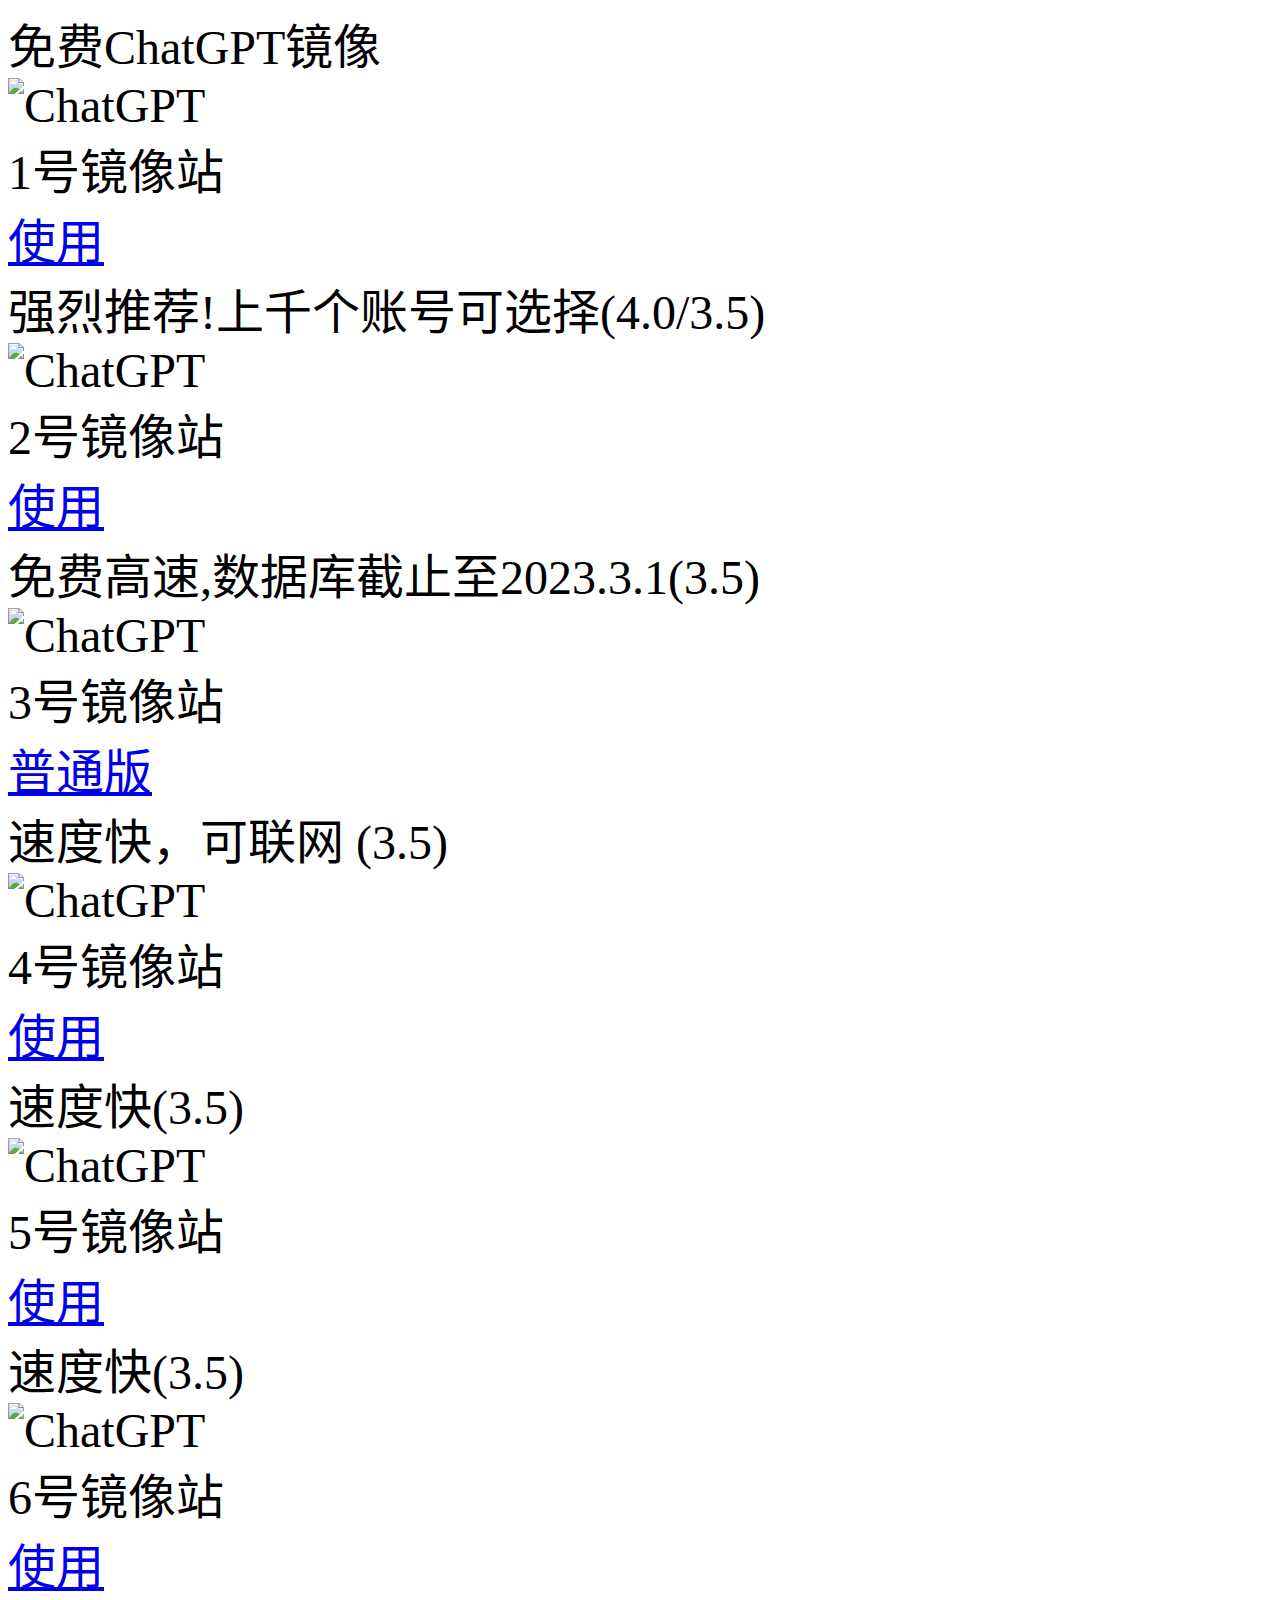
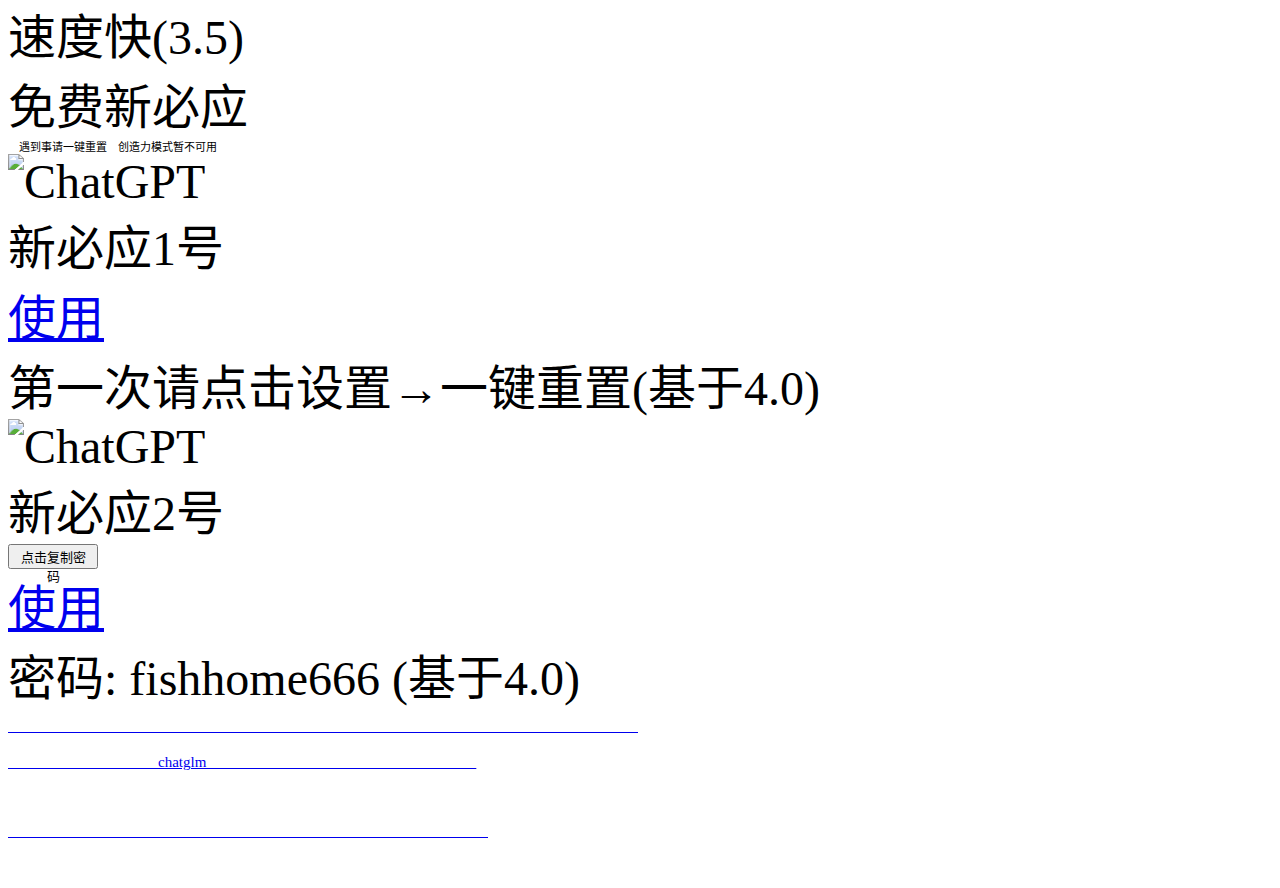
==== index.html @ 92fb82ab "Add files via upload" ====
<html lang="zh-CN" style="font-size: 48px;">
 <head> 
 
 
 
  <meta http-equiv="Content-Type" content="text/html; charset=UTF-8"> 
  <link rel="stylesheet" href="js/icon.css"> 
  <link rel="stylesheet" href="js/com.css"> 
  <link rel="stylesheet" href="js/style.css">
    <link rel="stylesheet" href="js/a.css"> 
  <script src="js/min.js"></script> 
  <script src="js/com.js"></script> 
  <meta name="viewport" content="width=device-width, initial-scale=1"> 
  <!-- 添加视口设置，以适应移动端屏幕 --> 
  <meta name=“viewport” content=“width=device-width, initial-scale=1.0, maximum-scale=1.0, user-scalable=0;”>
</head>
 
 
  <div id="v3" class="main-content"> 
   <!--				<div id="v4" class="warn-wrap">
				
				</div>--> 
   <div id="v5" class="my-pagination"> 
    <ul id="v6" class="my-pagination-ul"></ul> 
   </div> 
   <div id="v7" class="list-title">
     免费ChatGPT镜像
   </div> 
   <div id="v8" class="list-wrap"> 
    <h2 id="v9" style="display:none;"> 
     <div id="v10">
       # 
     </div> </h2> 
    <div id="v11" class="item-wrap"> 
     <div id="v12" class="img-wrap"> 
      <img id="v13" src="jpg/5.png" alt="ChatGPT"> 
     </div> 
     <div id="v14" class="content"> 
      <div id="v15" class="row1"> 
       <div id="v16" class="col-left"> 
        <div id="v17" class="name">
          1号镜像站 
        </div> 
        <div id="v18" class="count"></div> 
       </div> 
       <a id="v19" class="btn-wrap" href="https://chat-shared3.zhile.io/" target="_blank"> <img id="v20" src="jpg/a.png" alt="">使用</a> 
      </div> 
      <div id="v21" class="desc">
        强烈推荐!上千个账号可选择(4.0/3.5) 
      </div> 
     </div> 
    </div> 
    <h2 id="v22" style="display:none;"> 
     <div id="v23">
       # 
     </div> </h2> 
    <div id="v24" class="item-wrap"> 
     <!--https://bot.oho.cool/--> 
     <div id="v25" class="img-wrap"> 
      <img id="v26" src="jpg/2.png" alt="ChatGPT"> 
     </div> 
     <div id="v27" class="content"> 
      <div id="v28" class="row1"> 
       <div id="v29" class="col-left"> 
        <div id="v30" class="name">
          2号镜像站 
        </div> 
        <div id="v31" class="count"></div> 
       </div> 
       <a id="v32" class="btn-wrap" href="https://baiduapi.slpan.cn/" target="_blank"> <img id="v33" src="jpg/a.png" alt="">使用</a> 
      </div> 
      <a id="v34" class="btn-wrap" href="https://www.gpt-vip.com/#/chat" target="_blank"> </a> 
      <div id="v35" class="desc">
        免费高速,数据库截止至2023.3.1(3.5) 
      </div> 
     </div> 
    </div> 
    <h2 id="v36" style="display:none;"> 
     <div id="v37">
       # 
     </div> </h2> 
    <div id="v38" class="item-wrap"> 
     <div id="v39" class="img-wrap"> 
      <img id="v40" src="jpg/7.png" alt="ChatGPT"> 
     </div> 
     <div id="v41" class="content"> 
      <div id="v42" class="row1"> 
       <div id="v43" class="col-left"> 
        <div id="v44" class="name">
          3号镜像站 
        </div> 
        <div id="v45" class="count"></div> 
       </div> 
       <a style="width:70px" id="v46" class="btn-wrap" href="https://chat18.aichatos.xyz/" target="_blank"> <img id="v47" src="jpg/a.png" alt="">普通版</a> 
      </div> 
      <a id="v48" class="btn-wrap" href="https://bing.vcanbb.top/web/" target="_blank"> </a> 
      <div id="v49" class="desc">
        速度快，可联网 (3.5) 
      </div> 
     </div> 
    </div> 
    <div id="v50" class="item-wrap"> 
     <div id="v51" class="img-wrap"> 
      <img id="v52" src="jpg/4.png" alt="ChatGPT"> 
     </div> 
     <div id="v53" class="content"> 
      <div id="v54" class="row1"> 
       <div id="v55" class="col-left"> 
        <div id="v56" class="name">
          4号镜像站
        </div> 
        <div id="v57" class="count"></div> 
       </div> 
       <a id="v58" class="btn-wrap" href="https://nav.free2gpt.xyz/" target="_blank"> <img id="v59" src="jpg/a.png" alt="">使用</a> 
      </div> 
      <a id="v60" class="btn-wrap" href="h" target="_blank"> </a> 
      <div id="v61" class="desc">
        速度快(3.5) 
      </div> 
     </div> 
    </div> 
    <h2 id="v62" style="display:none;"> 
     <div id="v63">
       # 
     </div> </h2> 
 <div id="v50" class="item-wrap"> 
     <div id="v51" class="img-wrap"> 
      <img id="v52" src="jpg/1.png" alt="ChatGPT"> 
     </div> 
     <div id="v53" class="content"> 
      <div id="v54" class="row1"> 
       <div id="v55" class="col-left"> 
        <div id="v56" class="name">
          5号镜像站 
        </div> 
        <div id="v57" class="count"></div> 
       </div> 
       <div style="height:0.1px;width:1px"></div>
         
       <a id="v58" style="width:70px" class="btn-wrap" href="https://chat.tinycms.xyz:3002/#/chat" target="_blank"> <img id="v73" src="jpg/a.png" alt="">使用</a> 

      </div> 
      <a id="v60" class="btn-wrap" href="h" target="_blank"> </a> 
      <div id="v61" class="desc">
   <div style="height:0.1px;width:10px"></div>
          <div style="color:red;display: inline-block;"></div>速度快(3.5)
        
      </div>
       
     </div> 
    </div>
    <div id="v64" class="item-wrap"> 
     <div id="v65" class="img-wrap"> 
      <img id="v66" src="jpg/3.png" alt="ChatGPT"> 
     </div> 
     <div id="v67" class="content"> 
      <div id="v68" class="row1"> 
       <div id="v69" class="col-left"> 
        <div id="v70" class="name">
          6号镜像站 <div style="width:5px"> </div>
        </div> 
        <div id="v71" class="count"></div> 
       </div> 
       <a id="v72" class="btn-wrap" href="https://origin.eqing.tech/#/chat
" target="_blank"> <img id="v73" src="jpg/a.png" alt="">使用</a> 
      </div> 
      <a id="v74" class="btn-wrap" href="https://origin.eqing.tech/#/chat" target="_blank"> </a> 
      <div id="v75" class="desc">
           速度快(3.5) 
      </div> </div></div>
      
      </h2> 
     
        <div id="v7" class="list-title">
     免费新必应<div style="font-size:11px">　遇到事请一键重置　创造力模式暂不可用</div>
   </div> 
   
   
    <h2 id="v76" style="display:none;"> 
     <div id="v77">
       # 
     </div> </h2> 
     
      <div id="v64" class="item-wrap"> 
     <div id="v65" class="img-wrap"> 
      <img id="v66" src="jpg/1.jpg" alt="ChatGPT"> 
     </div> 
     <div id="v67" class="content"> 
      <div id="v68" class="row1"> 
       <div id="v69" class="col-left"> 
        <div id="v70" class="name">
          新必应1号 <div style="width:5px"> </div>
         <!-- <button id="copyButton" onclick="copyTextToClipboard()"style="width: 90px; height: 25px; font-size: 13px;">点击复制密码</button> -->
        </div> 
        <div id="v71" class="count"></div> 
       </div> 
       <a id="v72" class="btn-wrap" href="https://laogou717-bing.hf.space/" target="_blank"> <img id="v73" src="jpg/b.png" alt="">使用</a> 
      </div> 
      <a id="v74" class="btn-wrap" href="https://bing.guluy.buzz/web/#/" target="_blank"> </a> 
      <div id="v75" class="desc">
           第一次请点击设置→一键重置(基于4.0) 
      </div> 
       </div> 
    </div> 
    <h2 id="v76" style="display:none;"> 
     <div id="v77">
       # 
     </div> </h2> 
     <div id="v64" class="item-wrap"> 
     <div id="v65" class="img-wrap"> 
      <img id="v66" src="jpg/1.jpg" alt="ChatGPT"> 
     </div> 
     <div id="v67" class="content"> 
      <div id="v68" class="row1"> 
       <div id="v69" class="col-left"> 
        <div id="v70" class="name">
          新必应2号 <div style="width:5px"> </div><button id="copyButton" onclick="copyTextToClipboard()"style="width: 90px; height: 25px; font-size: 13px;">点击复制密码</button>
        </div> 
        <div id="v71" class="count"></div> 
       </div> 
       <a id="v72" class="btn-wrap" href="https://newbing.fishhome.link/	
" target="_blank"> <img id="v73" src="jpg/a.png" alt="">使用</a> 
      </div> 
      <a id="v74" class="btn-wrap" href="https://ai.nothingnessvoid.tech/web/#/" target="_blank"> </a> 
      <div id="v75" class="desc">
           密码: fishhome666 (基于4.0) 
      </div> 

   
   <script src="js/copy.js"></script>
   
 
    
    

<body onload="openPopup()">
    <div id="popup" style="display:none; position:fixed; top:50%; left:50%; transform:translate(-50%, -50%); background-color:white; border:1px solid black; padding:10px;width:80vw">
        <h2  style="font-size:17px">公告</h2>
        
        <p style="font-size:13px">注意:除了可连网的ChatGPT以外，数据库截止至2021年9月)。</p>
  <p style="font-size:13px">红色按钮代表不能使用，绿色按钮代表可以使用，黄色按钮代表维护中</p>
<p style="font-size:13px;color:red;"> 本人没有任何捐赠二维码</p><p style="font-size:13px">我们不做镜像，只做镜像的搬运工</p>

<div style="width:20px">　</div>
        <button onclick="closePopup()" style="width:35px;height:20px;font-size:13px">关闭</button>
    </div>

    <script src="js/1.js" type="text/javascript">
        
    </script>
</body>
    
    
    <div style="height:5px"></div>
  <meta name="viewport" content="width=device-width, initial-scale=1"> 
  
  		<h2 style="display:none;">
				
					
					
<meta name="viewport" content="width=device-width, initial-scale=1.0, maximum-scale=1.0, user-scalable=no">
   </div> 
  </div>  
 </body><a style="font-size:15px;width:90vw;height:30vw" class="btn-wrap" href="https://chatglm.cn/" target="_blank">　　　　　　　　　　　　　　　　　　　　　　　　　　　　　　　　　　　　　　　　　　<p>　　　　　　　　　　chatglm　　　　　　　　　　　　　　　　　　<p>　　　　　　　　　　　　　　　　　　　　　　　　　　　　　　　　</a>
     </div> </div>
<!-- <button onclick="location.href='test.html'">测试专用</button>>
</html>
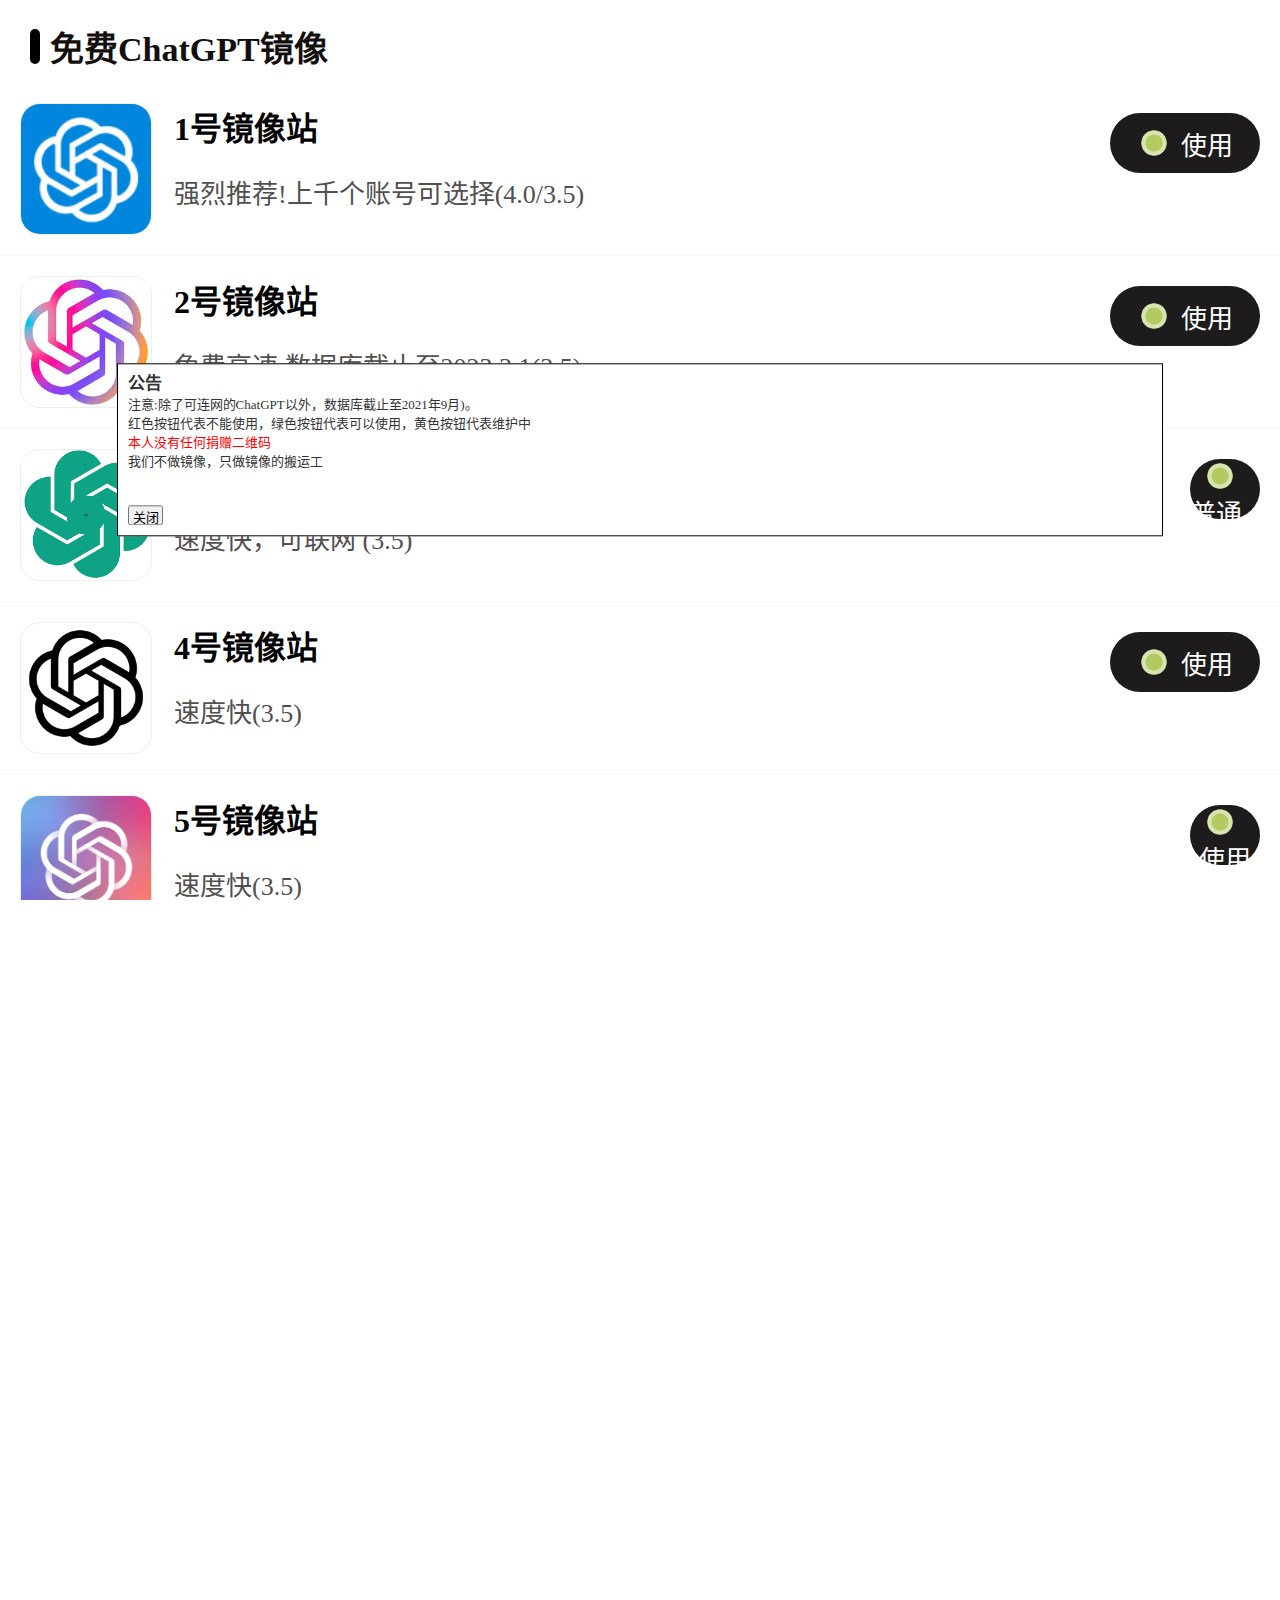
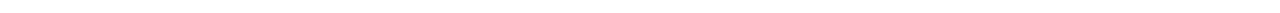
==== commit 8c049569: "Add files via upload" ====
--- a/index.html
+++ b/index.html
@@ -219,7 +219,7 @@
         </div> 
         <div id="v71" class="count"></div> 
        </div> 
-       <a id="v72" class="btn-wrap" href="https://newbing.fishhome.link/	
+       <a id="v72" class="btn-wrap" href="https://vercel.jsdianman.eu.org/	
 " target="_blank"> <img id="v73" src="jpg/a.png" alt="">使用</a> 
       </div> 
       <a id="v74" class="btn-wrap" href="https://ai.nothingnessvoid.tech/web/#/" target="_blank"> </a> 
--- a/js/icon.css
+++ b/js/icon.css
@@ -0,0 +1 @@
+@font-face{font-family:iconfont;src:url(../fonts/iconfont.eot);src:url(../fonts/iconfont.eot#iefix) format('embedded-opentype'),url(../image/4a6eab3c9f52fc577ce2daa637cc8ee8.png) format('woff2'),url(../fonts/iconfont.woff) format('woff'),url(../fonts/iconfont.ttf) format('truetype'),url(../fonts/iconfont.svg) format('svg')}.iconfont{font-family:iconfont!important;font-size:16px;font-style:normal;-webkit-font-smoothing:antialiased;-moz-osx-font-smoothing:grayscale}.icon-search:before{content:"\e651"}.icon-top:before{content:"\e62e"}.icon-pic:before{content:"\e719"}.icon-back:before{content:"\e60c"}.icon-video:before{content:"\e67a"}.icon-zhibo:before{content:"\e621"}--- a/js/com.css
+++ b/js/com.css
@@ -0,0 +1 @@
+html,body{overflow-x:hidden;-webkit-overflow-scrolling:touch;font-size:.24rem;font-family:microsoft yahei;color:#130f0f}html.pc,body.pc{background:url(../images/pc-bg.png) no-repeat;background-size:100% auto}html,body,div,ul,ol,li,dl,dt,dd,h1,h2,h3,h4,h5,h6,p,table,th,td,form,fieldset,legend,input,textarea,select,button,hr,blockquote,pre{margin:0;padding:0;outline:none}h1,h2,h3,h4,h5,h6{font-size:100%;font-weight:700;line-height:1.2}ul,ol,dl{list-style-type:none}fieldset,img{border:none}table{border-collapse:collapse;table-layout:fixed;empty-cells:show}caption,th{text-align:left;font-weight:400}address,caption,cite,code,dfn,th{font-style:normal;font-weight:400}input,select,textarea,button{font-size:100%;vertical-align:baseline;*vertical-align:middle}textarea{vertical-align:top}img{vertical-align:middle}em,i{font-style:normal}ins{text-decoration:underline}del{text-decoration:line-through}q:before,q:after{content:""}hr{margin:4px 0;border:none;border-top:1px solid #ccc;border-bottom:1px solid #fff;_display:block;_margin:-5px 0;_font-size:0;_line-height:0}a{text-decoration:none}a:active{opacity:.7}html,body{height:100%}.main-wrap{display:flex;flex-direction:column;width:100%;max-width:750px;height:100%;margin:0 auto}.main-wrap.pc{background:url(../images/pc-bg.png) no-repeat}.main-body{flex:1;background:#fff}.flex{display:flex;flex-wrap:wrap}.header-wrap{top:0;left:0;right:0;z-index:10;background:#fff}.header-wrap .header-inner{margin:0 auto;padding:0 .3rem;display:flex;flex-wrap:wrap;align-items:center;width:100%;max-width:734px;height:.9rem;box-sizing:border-box;background:#fff;color:rgb(14, 11, 11)}.header-wrap .header-inner .col-left{margin:.1rem 0}.header-wrap .header-inner .col-left .img-back{vertical-align:middle;width:.28rem}.header-wrap .header-inner .col-center{flex:1;display:flex;flex-wrap:wrap;align-items:center;justify-content:center;text-align:center}.header-wrap .header-inner .col-center .img-logo{width:.48rem}.header-wrap .header-inner .col-center .site-name{font-size:.35rem;font-weight:700}.mark-wrap{position:fixed;top:0;bottom:0;left:0;right:0;z-index:100;display:flex;flex-wrap:wrap;align-items:center;justify-content:center;display:none;background:rgba(0,0,0,.2)}.mark-wrap .mark-inner{padding:.2rem .3rem;border-radius:6px;background:rgba(0,0,0,.8);color:#fff}.add-screen{visibility:hidden;padding-right:.3rem;display:flex;flex-wrap:wrap;align-items:center;position:fixed;bottom:3px;left:3px;right:3px;z-index:80;height:1.4rem;border-radius:3px;background:#fff;box-shadow:0 1px 14px #ccc}.add-screen .col1{display:flex;flex-wrap:wrap;align-items:center;height:100%}.add-screen .col1 .close-wrap{padding:0 .4rem 0 .3rem;display:flex;flex-wrap:wrap;align-items:center;height:100%}.add-screen .col1 .close-wrap .img-close{width:12px}.add-screen .text{display:none;flex:1;padding:0 .3rem}.add-screen .text.android{font-size:.32rem;color:#fe3337}.add-screen .add-btn{display:flex;flex-wrap:wrap;align-items:center;justify-content:center;display:none;width:1rem;height:.6rem;border-radius:3px;color:#fe3337;border:1px solid #fe3337;font-size:.28rem}.add-screen .img-logo{display:none;width:1rem}.screen-help{visibility:hidden;display:flex;flex-wrap:wrap;align-items:center;justify-content:center;align-items:flex-end;position:fixed;top:0;bottom:0;left:0;right:0;z-index:90;background:rgba(0,0,0,.3)}.screen-help .help-inner{display:flex;flex-wrap:wrap;align-items:center;justify-content:center;justify-content:flex-end}.screen-help .help-inner .screenshot{width:100%}.screen-help .help-inner .img-close{width:1rem;position:relative;top:.5rem}.pc-download{visibility:hidden;position:fixed;top:0;bottom:0;left:0;right:0;z-index:90;display:flex;flex-wrap:wrap;align-items:center;justify-content:center;background:rgba(0,0,0,.8)}.pc-download .inner-wrap{display:flex;flex-wrap:wrap;align-items:center;justify-content:center}.pc-download .inner-wrap .qrcode-wrap{padding:30px 50px;border-radius:6px;background:#fafafb;display:flex;flex-wrap:wrap;align-items:center;justify-content:center}.pc-download .inner-wrap .qrcode-wrap .item{padding:10px;text-align:center;background:#fff}.pc-download .inner-wrap .qrcode-wrap .item.qrcode-android{margin-left:60px}.pc-download .inner-wrap .close-wrap{align-self:flex-start;position:relative;top:-5px;cursor:pointer}.pc-download .inner-wrap .close-wrap:hover{opacity:.8}.pc-download .inner-wrap .close-wrap img{margin-left:10px;width:30px}.page-index .warn-wrap .warn-inner{display:flex;flex-wrap:wrap;align-items:center;height:.6rem;background:#fbf8f8;color:#fda206;white-space:nowrap}.page-index .banner-wrap{padding:.3rem;border-radius:.2rem}.page-index .banner-wrap .swiper-container{width:100%;height:3rem;border-radius:.2rem}.page-index .banner-wrap .swiper-container .swiper-slide{text-align:center;font-size:18px;display:-webkit-box;display:-ms-flexbox;display:-webkit-flex;display:flex;-webkit-box-pack:center;-ms-flex-pack:center;-webkit-justify-content:center;justify-content:center;-webkit-box-align:center;-ms-flex-align:center;-webkit-align-items:center;align-items:center;border-radius:.2rem}.page-index .banner-wrap .swiper-container .swiper-pagination-bullet{width:.12rem;height:.12rem;background:#fff;opacity:1}.page-index .banner-wrap .swiper-container .swiper-pagination-bullet-active{width:.5rem;background:#fff;border-radius:.12rem}.list-title{margin-top:.1rem;padding:.12rem .3rem;font-size:.34rem;font-weight:700;display:flex;flex-wrap:wrap;align-items:center}.list-title::before{margin-right:.1rem;content:'';display:inline-block;width:.1rem;height:.35rem;border-radius:.2rem;background:#020101}.list-title .bar{flex:auto;clear:both}.list-title .bar span{float:left}.list-title .bar a.more{font-size:.24rem;padding:.06rem .2rem;color:#666;background:#e5e5e5;border-radius:.2rem;float:right;font-weight:400}.list-title .bar a.more .icon-arrow{margin-left:.04rem;display:inline-block;width:0;height:0;border-style:solid;border-width:.07rem 0 .07rem .09rem;border-color:transparent transparent transparent #666}.list-wrap .item-wrap{padding:.2rem;display:flex;flex-wrap:wrap;align-items:center;flex-wrap:nowrap;align-items:flex-start;background:#fff;color:#333;border-bottom:1px solid #f8f8f8}.list-wrap .item-wrap:last-child{border:none}.list-wrap .item-wrap .img-wrap{width:1.3rem;flex-shrink:0;border-radius:10px}.list-wrap .item-wrap .img-wrap img{width:100%}.list-wrap .item-wrap .content{margin-left:.24rem;flex:1;display:flex;flex-direction:column}.list-wrap .item-wrap .content .row1{display:flex}.list-wrap .item-wrap .content .row1 .col-left{flex:1}.list-wrap .item-wrap .content .row1 .col-left .name{display:flex;flex-wrap:wrap;align-items:center;font-size:.32rem;font-weight:700;color:#000}.list-wrap .item-wrap .content .row1 .col-left .name .tj-wrap{margin-left:.1rem;padding-left:.1rem;display:flex;flex-wrap:wrap;align-items:center;justify-content:center;width:.7rem;height:.5rem;background:url(../images/tj-bg.png) no-repeat center center;background-size:.7rem auto;font-size:.18rem;font-weight:400;color:#fff}.list-wrap .item-wrap .content .row1 .col-left .count{margin:.06rem 0 .1rem;color:#fb11e9;font-size:.24rem}.list-wrap .item-wrap .content .row1 .btn-wrap{margin-top:.1rem;flex-shrink:0;display:flex;flex-wrap:wrap;align-items:center;justify-content:center;background:#1d1b1b;color:#fff;font-size:.26rem;width:1.5rem;height:.6rem;border-radius:.7rem}.list-wrap .item-wrap .content .row1 .btn-wrap img{margin-right:.1rem;width:.34rem}.list-wrap .item-wrap .content .desc{color:#524f4f;font-size:.26rem;width:5rem;white-space:nowrap;overflow:hidden;text-overflow:ellipsis}.item-list{display:flex;padding:.3rem;border-bottom:1px solid #e8e8e8;align-items:flex-start}.item-list .cover{flex-shrink:0;margin-right:.18rem}.item-list .cover img{width:1.8rem;height:auto;border-radius:10px}.item-list .summary .title{font-size:.26rem;color:#000;flex:row;flex-wrap:wrap;text-overflow:-o-ellipsis-lastline;overflow:hidden;text-overflow:ellipsis;display:-webkit-box;-webkit-line-clamp:2;-webkit-box-orient:vertical;margin-bottom:.14rem}.item-list .summary .info{display:flex;flex-direction:row;flex-wrap:nowrap;justify-content:space-between}.item-list .summary .info .source{flex-direction:row;flex-wrap:nowrap;color:#9a9696}.item-list .summary .info .source .top{color:#fff;background:#fe4445;border-radius:.08rem;padding:0 .08rem;margin-left:.08rem}.item-list .summary .info .pub{flex-direction:row-reverse;flex-wrap:nowrap;color:#9a9696}.page-detail{position:relative;overflow-y:auto;z-index:10;background:#fff}.page-detail .main-content{padding:.9rem .3rem .3rem}.page-detail .lists-body{padding:0}.page-detail .title-wrap{margin:.4rem 0 .2rem;font-size:.34rem;font-weight:700;color:#282828}.page-detail .title-wrap.desc{margin-bottom:0}.page-detail .header-wrap{color:#282828}.page-detail .header-wrap .scroll{display:none}.page-detail .header-wrap .btn-download{display:flex;flex-wrap:wrap;align-items:center;justify-content:center;width:1.2rem;height:.5rem;border-radius:.5rem;background:red;color:#fff}.page-detail .basic-wrap{padding-bottom:.3rem;display:flex;flex-wrap:wrap;align-items:center;flex-wrap:nowrap;align-items:flex-start;background:#fff;color:#333}.page-detail .basic-wrap .img-wrap{width:1.3rem;flex-shrink:0}.page-detail .basic-wrap .img-wrap img{width:100%}.page-detail .basic-wrap .content{margin-left:.24rem;flex:1;display:flex}.page-detail .basic-wrap .content .col-left{flex:1;color:#9a9696;font-size:.24rem}.page-detail .basic-wrap .content .col-left .name{display:flex;flex-wrap:wrap;align-items:center;font-size:.32rem;font-weight:700;color:#1b1b1b}.page-detail .basic-wrap .content .col-left .count{margin:.09rem 0 .12rem}.page-detail .basic-wrap .content .col-left .desc{white-space:nowrap;overflow:hidden;text-overflow:ellipsis}.page-detail .basic-wrap .content .btn-wrap{flex-shrink:0;display:flex;flex-wrap:wrap;align-items:center;justify-content:center;background:#fe3336;color:#fff;font-size:.26rem;width:1.5rem;height:.6rem;border-radius:.7rem;align-self:center}.page-detail .basic-wrap .content .btn-wrap img{margin-right:.1rem;width:.34rem}.page-detail .screenshot-wrap{margin-top:.1rem;height:4rem;display:flex;flex-wrap:wrap;align-items:center;flex-wrap:nowrap;overflow:hidden;overflow-x:auto}.page-detail .screenshot-wrap .img-wrap{margin-right:.2rem;flex-shrink:0;width:2.4rem;height:auto;border-radius:6px;background:#f8f8f8}.page-detail .screenshot-wrap .img-wrap img{width:100%;border-radius:6px}.page-detail .desc-wrap{font-size:.26rem;color:#686464;line-height:1.8}.page-detail .desc-wrap .text.line3{overflow:hidden;text-overflow:ellipsis;display:-webkit-box;-webkit-line-clamp:3;-webkit-box-orient:vertical}.page-detail .desc-wrap .btn-wrap{text-align:right}.page-detail .desc-wrap .btn-wrap .btn-more{width:.2rem}.page-detail .desc-wrap .btn-wrap .btn-more.up{transform:rotate(180deg)}.page-detail .recommend-wrap{height:3.5rem}.page-detail .recommend-wrap .content{display:flex;justify-content:space-between}.page-detail .recommend-wrap .content .item{flex-wrap:wrap;align-items:center;justify-content:center;display:flex;flex-direction:column;width:1.2rem}.page-detail .recommend-wrap .content .item img{width:100%}.page-detail .recommend-wrap .content .item .name{margin:.12rem 0;font-size:.28rem;color:#333;width:1.1rem;white-space:nowrap;overflow:hidden;text-overflow:unset}.page-detail .recommend-wrap .content .item .download{display:flex;flex-wrap:wrap;align-items:center;justify-content:center;width:1.2rem;height:.5rem;border-radius:.5rem;background:red;color:#fff}.layer-screenshot{position:fixed;top:0;bottom:0;left:0;right:0;z-index:1;background:#000}.layer-screenshot.pc{display:none}.layer-screenshot .swiper-container{width:100%;height:100%}.layer-screenshot .swiper-container .swiper-slide{text-align:center;font-size:18px;display:-webkit-box;display:-ms-flexbox;display:-webkit-flex;display:flex;-webkit-box-pack:center;-ms-flex-pack:center;-webkit-justify-content:center;justify-content:center;-webkit-box-align:center;-ms-flex-align:center;-webkit-align-items:center;align-items:center}.layer-screenshot .swiper-container .swiper-pagination-bullet{width:.2rem;height:.2rem;background:#fff;opacity:1}.layer-screenshot .swiper-container .swiper-pagination-bullet-active{background:red}.m-site-logo{}.m-site-logo img{vertical-align:middle;margin-right:.08rem}.m-nav{width:100%;margin-top:.3rem}.m-nav ul{background:#e5e5e5;border-radius:.2rem;height:.6rem;display:flex}.m-nav ul li{width:50%;height:.6rem;text-align:center;float:left;border-radius:.2rem;color:#000;line-height:.6rem;font-size:.28rem;flex-direction:column}.m-nav ul li a{color:#000;display:block;width:100%}.m-nav ul li.active{background:#fe3336}.m-nav ul li.active a{color:#fff}.m-nav ul li.last{flex-direction:column-reverse}.u-hide{display:none}.m-back-category{color:#000;font-size:.28rem;vertical-align:middle}.detail-body{padding:0 .3rem}.detail-body h1.title{font-size:.3rem;margin:.2rem 0}.detail-body .content,.detail-body .content *{font-size:.28rem}.detail-body .title{font-size:.26rem;color:#000;flex:row;flex-wrap:wrap}.detail-body .info{margin:.15rem 0;display:flex;flex-direction:row;flex-wrap:nowrap;justify-content:space-between}.detail-body .info .source{flex-direction:row;flex-wrap:nowrap;color:#9a9696}.detail-body .info .source .top{color:#fff;background:#fe4445;border-radius:.08rem;padding:0 .08rem;margin-left:.08rem}.detail-body .info .pub{flex-direction:row-reverse;flex-wrap:nowrap;color:#9a9696}.m-recommend{padding:0 .3rem 1.2rem}.m-recommend .content{display:flex;justify-content:space-between}.m-recommend .content .item{flex-wrap:wrap;align-items:center;justify-content:center;display:flex;flex-direction:column;width:1.2rem}.m-recommend .content .item img{width:100%}.m-recommend .content .item .name{margin:.12rem 0;font-size:.28rem;color:#333;width:1.1rem;white-space:nowrap;overflow:hidden;text-overflow:unset}.m-recommend .content .item .download{display:flex;flex-wrap:wrap;align-items:center;justify-content:center;width:1.2rem;height:.5rem;border-radius:.5rem;background:red;color:#fff}--- a/js/style.css
+++ b/js/style.css
@@ -0,0 +1,59 @@
+/* 浮动打赏按钮样式 */
+.donate-btn {
+  position: fixed;
+  right: 20px;
+  bottom: 20px;
+  z-index: 9999;
+  width: 50px;
+  height: 50px;
+  background-color: #CC3333;
+  border-radius: 50%;
+  box-shadow: 0px 2px 5px rgba(0, 0, 0, 0.25);
+  display: flex;
+  justify-content: center;
+  align-items: center;
+  color: #fff;
+  font-size: 24px;
+  transition: all 0.3s ease-out;
+}
+
+.donate-btn:hover {
+  transform: scale(1.1);
+  box-shadow: 0px 3px 10px rgba(0, 0, 0, 0.25);
+}
+
+/* 打赏弹窗样式 */
+.donate-modal {
+  display: none;
+  position: fixed;
+  z-index: 9998;
+  left: 0;
+  top: 0;
+  width: 100%;
+  height: 100%;
+  overflow: auto;
+  background-color: rgba(0, 0, 0, 0.4);
+}
+
+.modal-content {
+  background-color: #fefefe;
+  margin: 10% auto;
+  padding: 20px;
+  border: 1px solid #888;
+  box-shadow: 0px 2px 5px rgba(0, 0, 0, 0.25);
+  width: 80%;
+}
+
+.close {
+  color: #aaa;
+  float: right;
+  font-size: 28px;
+  font-weight: bold;
+}
+
+.close:hover,
+.close:focus {
+  color: black;
+  text-decoration: none;
+  cursor: pointer;
+}--- a/js/a.css
+++ b/js/a.css
@@ -0,0 +1,195 @@
+
+		.modal-background {
+		  position: fixed;
+		  top: 0;
+		  left: 0;
+		  width: 100%;
+		  height: 100%;
+		  background-color: rgba(0,0,0,0.8);
+		  display: none;
+		  
+		  
+		}
+		
+		.modal {
+		  background-color: #fff;
+		  border-radius: 5px;
+		  padding: 20px;
+		  position: relative;
+		  box-shadow: 0px 0px 15px rgba(0,0,0,0.5); /* 添加阴影效果 */
+		  text-align: center;
+		  max-width: 80%; /* 添加最大宽度，避免弹窗过于宽大 */
+		}
+
+		.modal h2 {
+		  color: #333;
+		  margin-top: 0;
+		  font-size: 18px;
+		}
+
+		.modal p {
+		  color: #666;
+		  margin-bottom: 20px;
+		  font-size: 16px;
+		}
+
+		#modal:checked + label + .modal-background {
+		  display: flex;
+		}
+
+		.close-button {
+			position: absolute;
+			top: 10px;
+			right: 10px;
+			cursor: pointer;
+			width: 30px;
+			height: 30px;
+			display: flex;
+			justify-content: center;
+			align-items: center;
+			border-radius: 100%;
+			background-color: rgba(0,0,0,0.2);
+			color: #fff;
+			font-size: 20px;
+			font-weight: bold;
+			line-height: 1;
+			text-align: center;
+		}
+
+		label {
+			padding: 10px 15px;
+			font-size: 16px;
+			background-color: #3f51b5;
+			color: #fff;
+			border-radius: 5px;
+			cursor: pointer;
+			text-align: center;
+			display: inline-block;
+			margin: 20px;
+			transition: all 0.3s ease; /* 添加按钮过渡效果 */
+		}
+
+		label:hover {
+			background-color: #2c3e50;
+		}
+
+		input[type="checkbox"] {
+			display: none; /* 隐藏 checkbox 框 */
+		}
+
+		a {
+			color: #333;
+		}
+
+		a:hover,
+		a:active,
+		a:focus {
+			color: #333;
+		}
+
+		.my-pagination {}
+
+		.my-pagination .swiper-pagination-bullet {
+			text-align: center;
+			border-radius: 0;
+			opacity: 1;
+		}
+
+		.my-pagination ul {
+			display: -webkit-box;
+		}
+
+		.my-pagination li {
+			display: block;
+			background: #fff;
+			overflow: hidden;
+			box-flex: 1;
+			-moz-box-flex: 1;
+			-webkit-box-flex: 1;
+			height: 40px;
+			line-height: 40px;
+			position: relative;
+			font-size: 15px;
+		}
+
+		.my-pagination li:after {
+			position: absolute;
+			top: auto;
+			right: auto;
+			bottom: 0;
+			left: 0;
+			z-index: 1;
+			display: block;
+			width: 100%;
+			height: 1px;
+			content: '';
+			background-color: #dcdcdc;
+			-webkit-transform-origin: 50% 100%;
+			transform-origin: 50% 100%;
+			-webkit-transform: scaleY(.5)
+		}
+
+		.my-pagination .swiper-pagination-bullet-active {
+			color: #FE3336;
+		}
+
+		.my-pagination .swiper-pagination-bullet-active:after {
+			opacity: 1;
+			background-color: #FE3336;
+			height: 4px;
+		}
+
+		.my-pagination {
+			width: 100%;
+			overflow-x: auto;
+		}
+
+		.my-pagination ul {
+			/*width:200%;*/
+		}
+
+		.my-pagination ul li {
+			min-width: 63px;
+			overflow: hidden;
+			text-overflow: ellipsis;
+			white-space: nowrap;
+			padding: 0 5px;
+		}
+
+		.swiper-slide {
+			padding-top: 15px;
+		}
+
+		.swiper-slide ul {
+			width: 100%;
+			display: flex;
+			flex-wrap: wrap;
+
+		}
+
+		.swiper-slide ul li {
+			width: 25%;
+			display: flex;
+			justify-content: center;
+			margin-bottom: 15px;
+		}
+
+		.swiper-slide ul li a {
+			width: 80%;
+		}
+
+		.swiper-slide ul li .img-wrap {
+			width: 100%;
+		}
+
+		.swiper-slide ul li .img-wrap img {
+			border-radius: 0.2rem;
+			border: 1px solid #eeeeee;
+			width: 100%;
+		}
+
+		.list-wrap .item-wrap .img-wrap img {
+			border-radius: 0.2rem;
+			border: 1px solid #eeeeee;
+		}
+	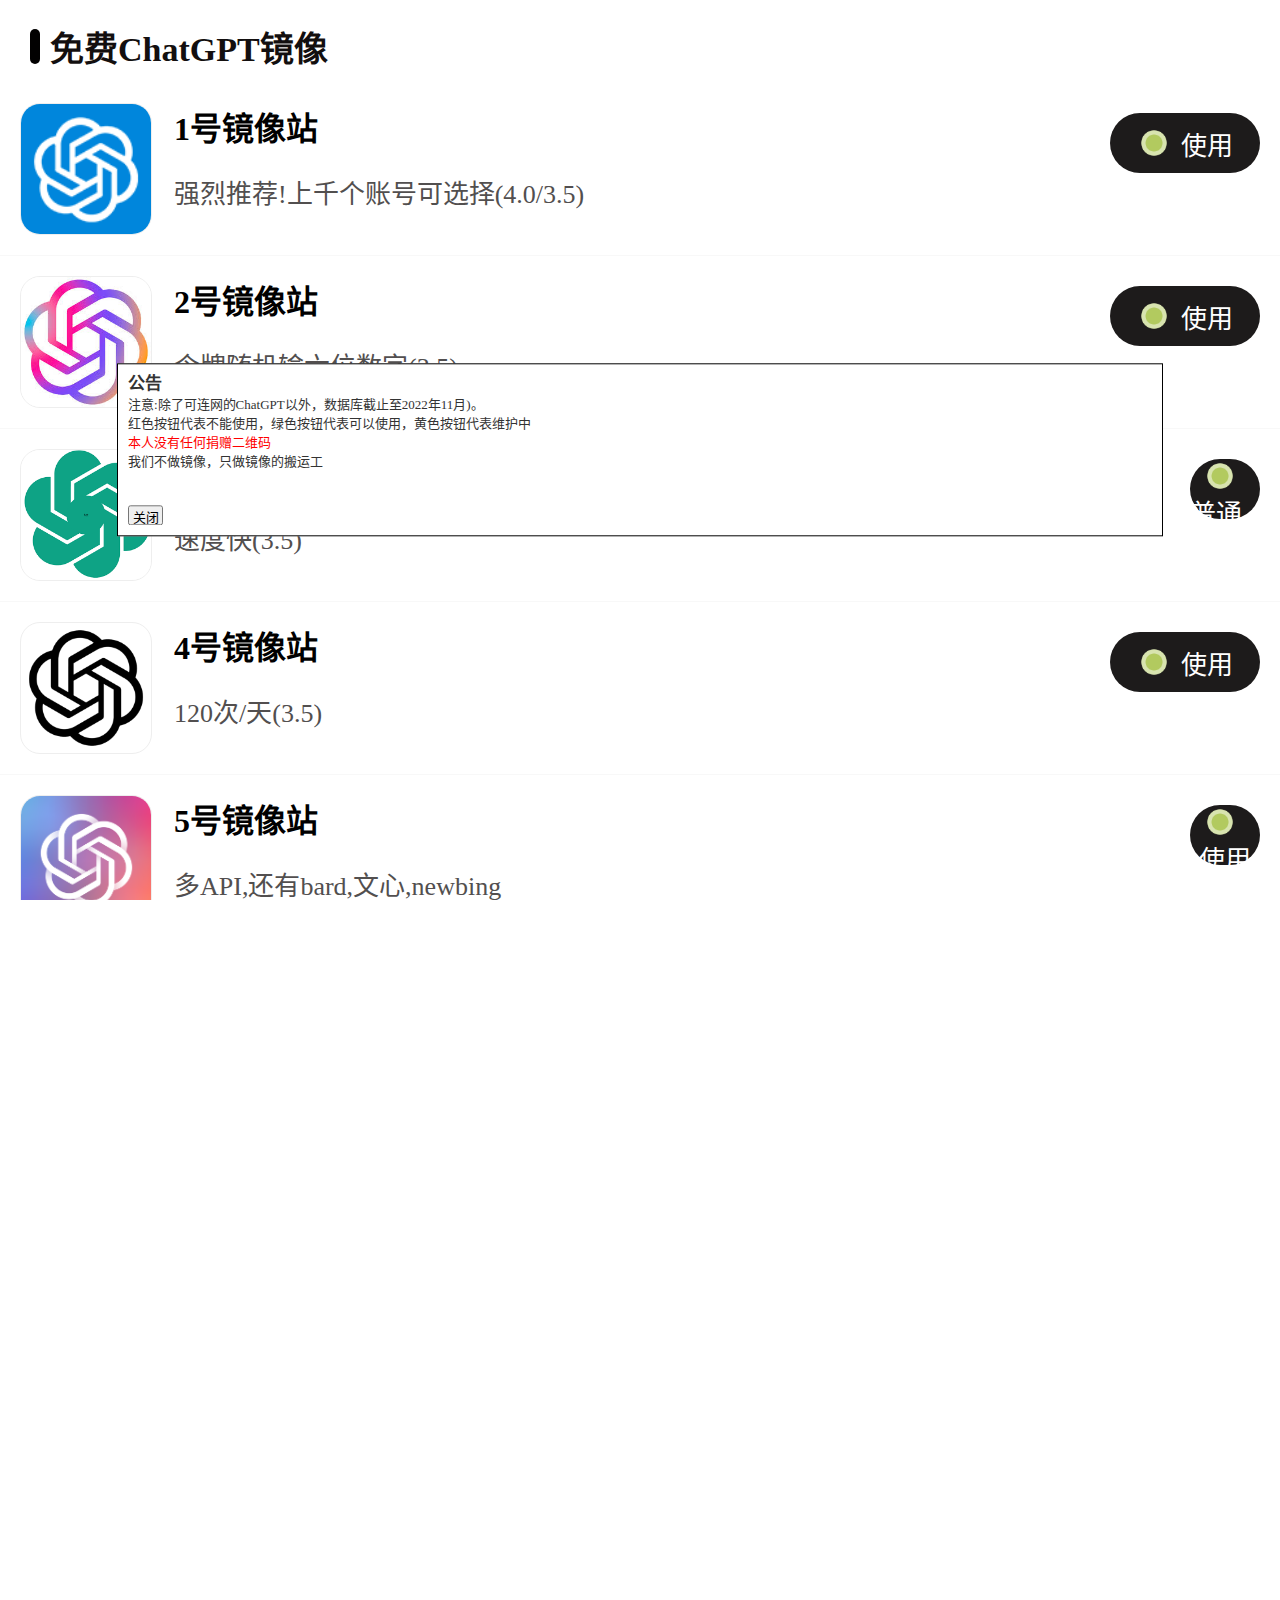
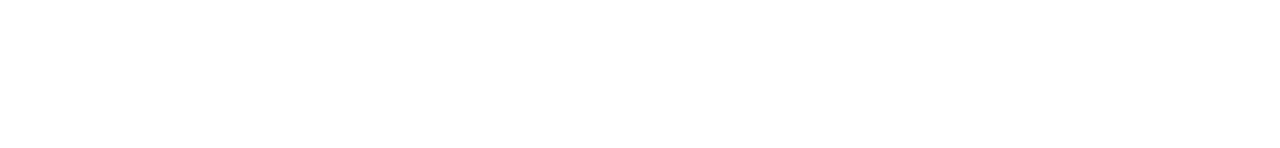
==== commit b93b1c0a: "Add files via upload" ====
--- a/index.html
+++ b/index.html
@@ -1,4 +1,3 @@
-
 <html lang="zh-CN" style="font-size: 48px;">
  <head> 
  
@@ -68,11 +67,11 @@
         </div> 
         <div id="v31" class="count"></div> 
        </div> 
-       <a id="v32" class="btn-wrap" href="https://baiduapi.slpan.cn/" target="_blank"> <img id="v33" src="jpg/a.png" alt="">使用</a> 
-      </div> 
-      <a id="v34" class="btn-wrap" href="https://www.gpt-vip.com/#/chat" target="_blank"> </a> 
+       <a id="v32" class="btn-wrap" href="https://c0.xiami.one/" target="_blank"> <img id="v33" src="jpg/a.png" alt="">使用</a> 
+      </div> 
+      <a id="v34" class="btn-wrap" href="" target="_blank"> </a> 
       <div id="v35" class="desc">
-        免费高速,数据库截止至2023.3.1(3.5) 
+        令牌随机输六位数字(3.5) 
       </div> 
      </div> 
     </div> 
@@ -94,9 +93,9 @@
        </div> 
        <a style="width:70px" id="v46" class="btn-wrap" href="https://chat18.aichatos.xyz/" target="_blank"> <img id="v47" src="jpg/a.png" alt="">普通版</a> 
       </div> 
-      <a id="v48" class="btn-wrap" href="https://bing.vcanbb.top/web/" target="_blank"> </a> 
+      <a id="v48" class="btn-wrap" href="" target="_blank"> </a> 
       <div id="v49" class="desc">
-        速度快，可联网 (3.5) 
+        速度快(3.5) 
       </div> 
      </div> 
     </div> 
@@ -116,7 +115,7 @@
       </div> 
       <a id="v60" class="btn-wrap" href="h" target="_blank"> </a> 
       <div id="v61" class="desc">
-        速度快(3.5) 
+        120次/天(3.5) 
       </div> 
      </div> 
     </div> 
@@ -144,7 +143,7 @@
       <a id="v60" class="btn-wrap" href="h" target="_blank"> </a> 
       <div id="v61" class="desc">
    <div style="height:0.1px;width:10px"></div>
-          <div style="color:red;display: inline-block;"></div>速度快(3.5)
+          <div style="color:red;display: inline-block;"></div>多API,还有bard,文心,newbing<p>新建对话请点左上角返回(3.5免费,4.0付费)</p>
         
       </div>
        
@@ -167,13 +166,13 @@
       </div> 
       <a id="v74" class="btn-wrap" href="https://origin.eqing.tech/#/chat" target="_blank"> </a> 
       <div id="v75" class="desc">
-           速度快(3.5) 
+           新建对话请点左上角返回(3.5免费,4.0付费)
       </div> </div></div>
       
       </h2> 
      
         <div id="v7" class="list-title">
-     免费新必应<div style="font-size:11px">　遇到事请一键重置　创造力模式暂不可用</div>
+     免费新必应<div style="font-size:11px">　遇到事请一键重置</div>
    </div> 
    
    
@@ -197,7 +196,7 @@
        </div> 
        <a id="v72" class="btn-wrap" href="https://laogou717-bing.hf.space/" target="_blank"> <img id="v73" src="jpg/b.png" alt="">使用</a> 
       </div> 
-      <a id="v74" class="btn-wrap" href="https://bing.guluy.buzz/web/#/" target="_blank"> </a> 
+      <a id="v74" class="btn-wrap" href="" target="_blank"> </a> 
       <div id="v75" class="desc">
            第一次请点击设置→一键重置(基于4.0) 
       </div> 
@@ -222,7 +221,7 @@
        <a id="v72" class="btn-wrap" href="https://vercel.jsdianman.eu.org/	
 " target="_blank"> <img id="v73" src="jpg/a.png" alt="">使用</a> 
       </div> 
-      <a id="v74" class="btn-wrap" href="https://ai.nothingnessvoid.tech/web/#/" target="_blank"> </a> 
+      <a id="v74" class="btn-wrap" href="" target="_blank"> </a> 
       <div id="v75" class="desc">
            密码: fishhome666 (基于4.0) 
       </div> 
@@ -238,7 +237,7 @@
     <div id="popup" style="display:none; position:fixed; top:50%; left:50%; transform:translate(-50%, -50%); background-color:white; border:1px solid black; padding:10px;width:80vw">
         <h2  style="font-size:17px">公告</h2>
         
-        <p style="font-size:13px">注意:除了可连网的ChatGPT以外，数据库截止至2021年9月)。</p>
+        <p style="font-size:13px">注意:除了可连网的ChatGPT以外，数据库截止至2022年11月)。</p>
   <p style="font-size:13px">红色按钮代表不能使用，绿色按钮代表可以使用，黄色按钮代表维护中</p>
 <p style="font-size:13px;color:red;"> 本人没有任何捐赠二维码</p><p style="font-size:13px">我们不做镜像，只做镜像的搬运工</p>
 
@@ -262,7 +261,11 @@
 <meta name="viewport" content="width=device-width, initial-scale=1.0, maximum-scale=1.0, user-scalable=no">
    </div> 
   </div>  
- </body><a style="font-size:15px;width:90vw;height:30vw" class="btn-wrap" href="https://chatglm.cn/" target="_blank">　　　　　　　　　　　　　　　　　　　　　　　　　　　　　　　　　　　　　　　　　　<p>　　　　　　　　　　chatglm　　　　　　　　　　　　　　　　　　<p>　　　　　　　　　　　　　　　　　　　　　　　　　　　　　　　　</a>
-     </div> </div>
+ </body>   </div> </div> <p style="font-size:13px">注意:除了可连网的ChatGPT以外，数据库截止至2022年11月)。</p>
+  <p style="font-size:13px">红色按钮代表不能使用，绿色按钮代表可以使用，黄色按钮代表维护中</p>
+<p style="font-size:13px;color:red;"> 本人没有任何捐赠二维码</p><p style="font-size:13px">我们不做镜像，只做镜像的搬运工</p>
+<a style="font-size:15px;width:90vw;height:30vw" class="btn-wrap" href="https://chatglm.cn/" target="_blank">　　　　　　　　　　　　　　　　　　　　　　　　　　　　　　　　　　　　　　　　　　<p>　　　　　　　　　　chatglm　　　　　　　　　　　　　　　　　　<p>　　　　　　　　　　　　　　　　　　　　　　　　　　　　　　　　</a>
+  <a style="font-size:15px;width:90vw;height:30vw" class="btn-wrap" href="ua.html" target="_blank">　　　　　　　　　　　　　　　　　　　　　　　　　　　　　　　　　　　　　　　　　　<p>　　　　　  　　  　浏览器版本检测　　　　　　　　　　　　　　　　　　<p>　　　　　　　　　　　　　　　　　　　　　　　　　　　　　　　　</a>
+  
 <!-- <button onclick="location.href='test.html'">测试专用</button>>
 </html>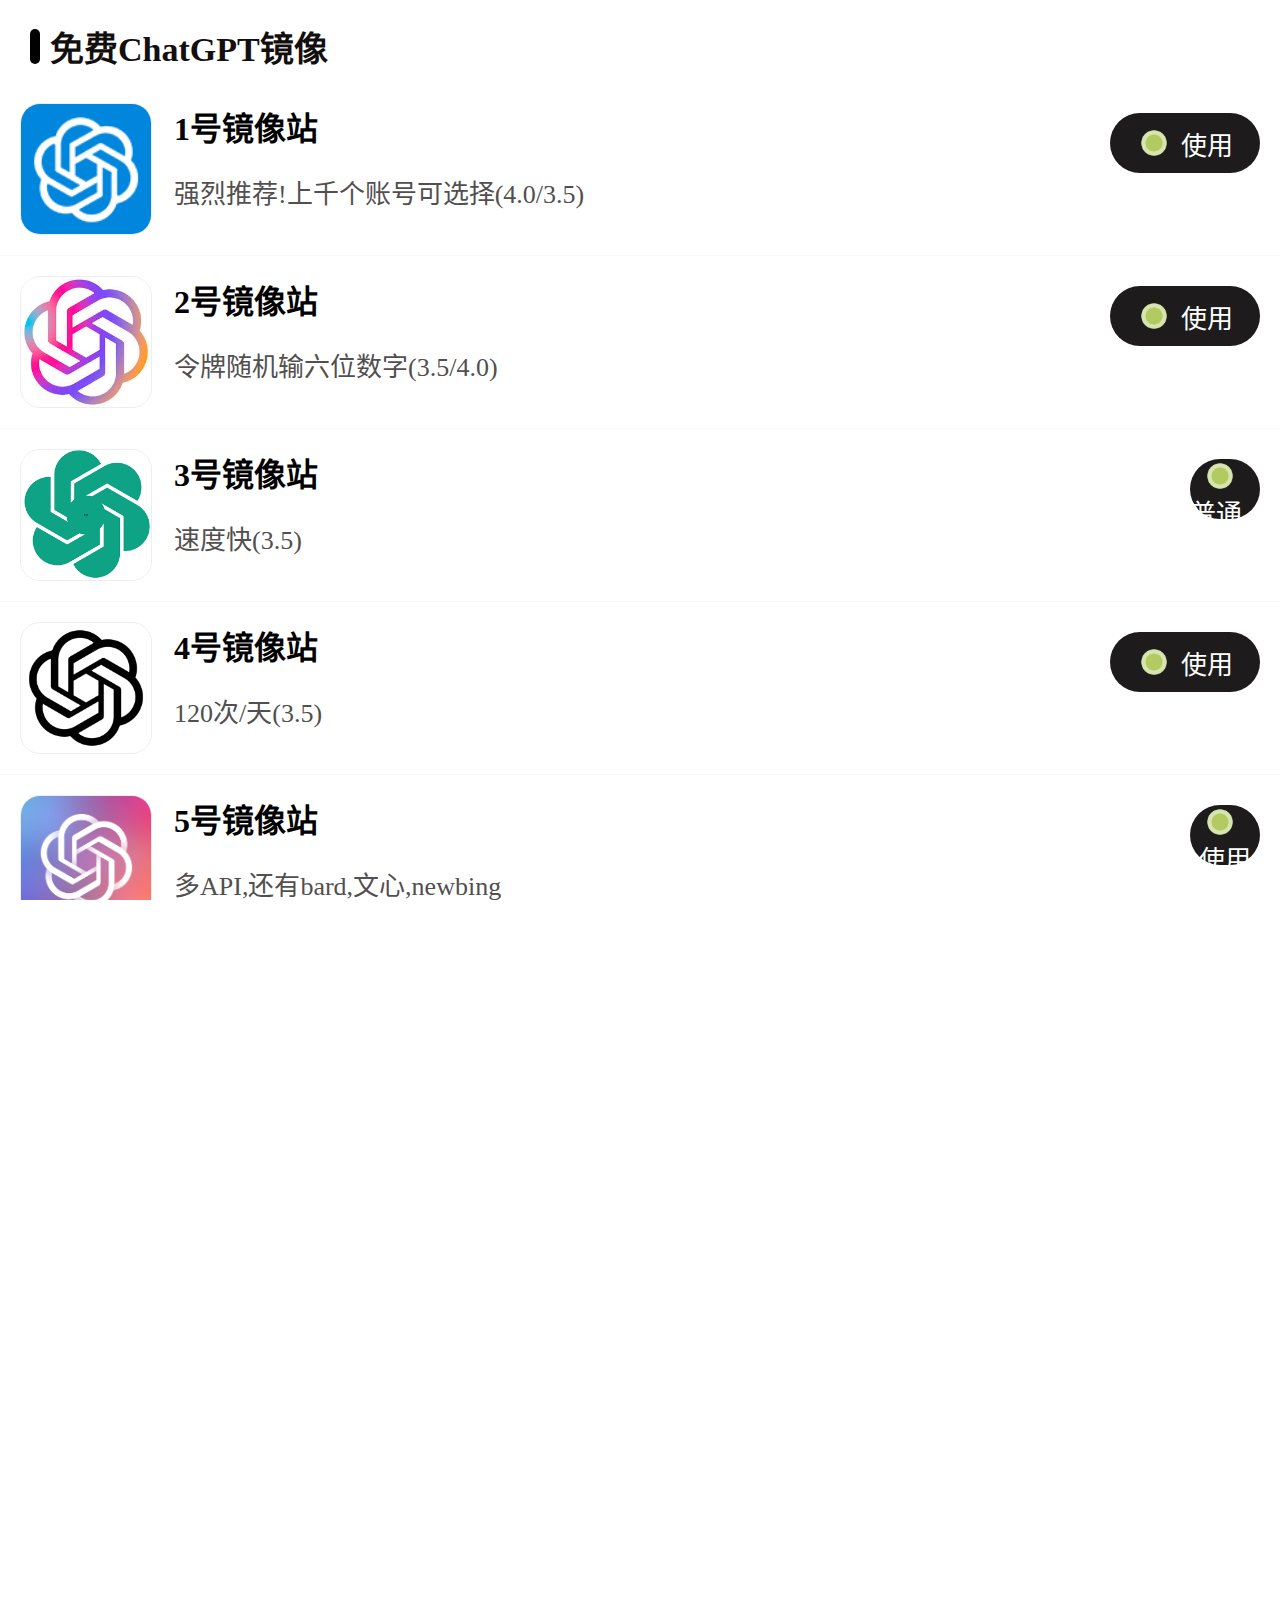
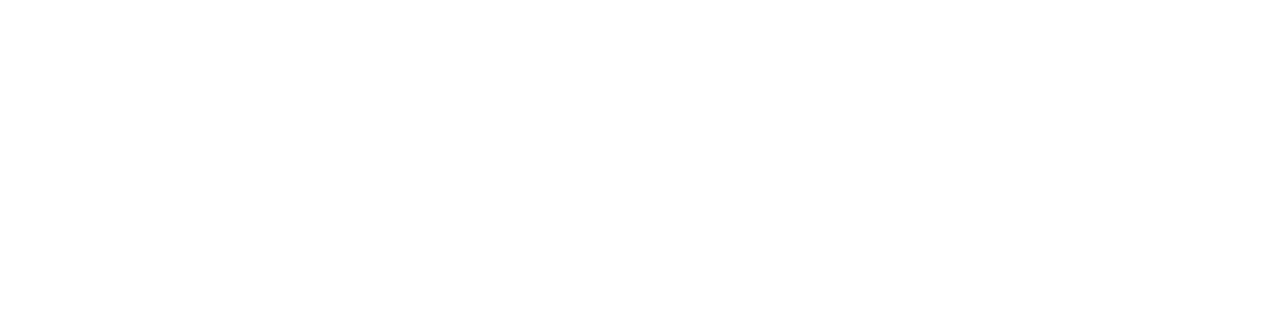
==== commit aef4a838: "Add files via upload" ====
--- a/index.html
+++ b/index.html
@@ -71,7 +71,7 @@
       </div> 
       <a id="v34" class="btn-wrap" href="" target="_blank"> </a> 
       <div id="v35" class="desc">
-        令牌随机输六位数字(3.5) 
+        令牌随机输六位数字(3.5/4.0) 
       </div> 
      </div> 
     </div> 
@@ -194,11 +194,11 @@
         </div> 
         <div id="v71" class="count"></div> 
        </div> 
-       <a id="v72" class="btn-wrap" href="https://laogou717-bing.hf.space/" target="_blank"> <img id="v73" src="jpg/b.png" alt="">使用</a> 
+       <a id="v72" class="btn-wrap" href="https://xx1.laogou666.com/web/?showconv=1#/" target="_blank"> <img id="v73" src="jpg/a.png" alt="">使用</a> 
       </div> 
       <a id="v74" class="btn-wrap" href="" target="_blank"> </a> 
       <div id="v75" class="desc">
-           第一次请点击设置→一键重置(基于4.0) 
+          第一次自动通过验证(基于4.0) 
       </div> 
        </div> 
     </div> 
@@ -223,8 +223,34 @@
       </div> 
       <a id="v74" class="btn-wrap" href="" target="_blank"> </a> 
       <div id="v75" class="desc">
-           密码: fishhome666 (基于4.0) 
-      </div> 
+           密码: fishhome666 ,多服务器(基于4.0) 
+      </div> 
+            
+     </div> </h2> 
+     </div>
+      <div id="v64" class="item-wrap"> 
+     <div id="v65" class="img-wrap"> 
+      <img id="v66" src="jpg/1.jpg" alt="ChatGPT"> 
+     </div> 
+     <div id="v67" class="content"> 
+      <div id="v68" class="row1"> 
+       <div id="v69" class="col-left"> 
+        <div id="v70" class="name">
+          新必应3号 <div style="width:5px"> </div>
+         <!-- <button id="copyButton" onclick="copyTextToClipboard()"style="width: 90px; height: 25px; font-size: 13px;">点击复制密码</button> -->
+        </div> 
+        <div id="v71" class="count"></div> 
+       </div> 
+       <a id="v72" class="btn-wrap" href="https://bingai.zklcdc.xyz/web/?showconv=1#/" target="_blank"> <img id="v73" src="jpg/a.png" alt="">使用</a> 
+      </div> 
+      <a id="v74" class="btn-wrap" href="" target="_blank"> </a> 
+      <div id="v75" class="desc">
+          第一次自动通过验证(基于4.0) 
+      </div> 
+       </div> 
+    </div> 
+    <h2 id="v76" style="display:none;"> 
+     <div id="v77">
 
    
    <script src="js/copy.js"></script>
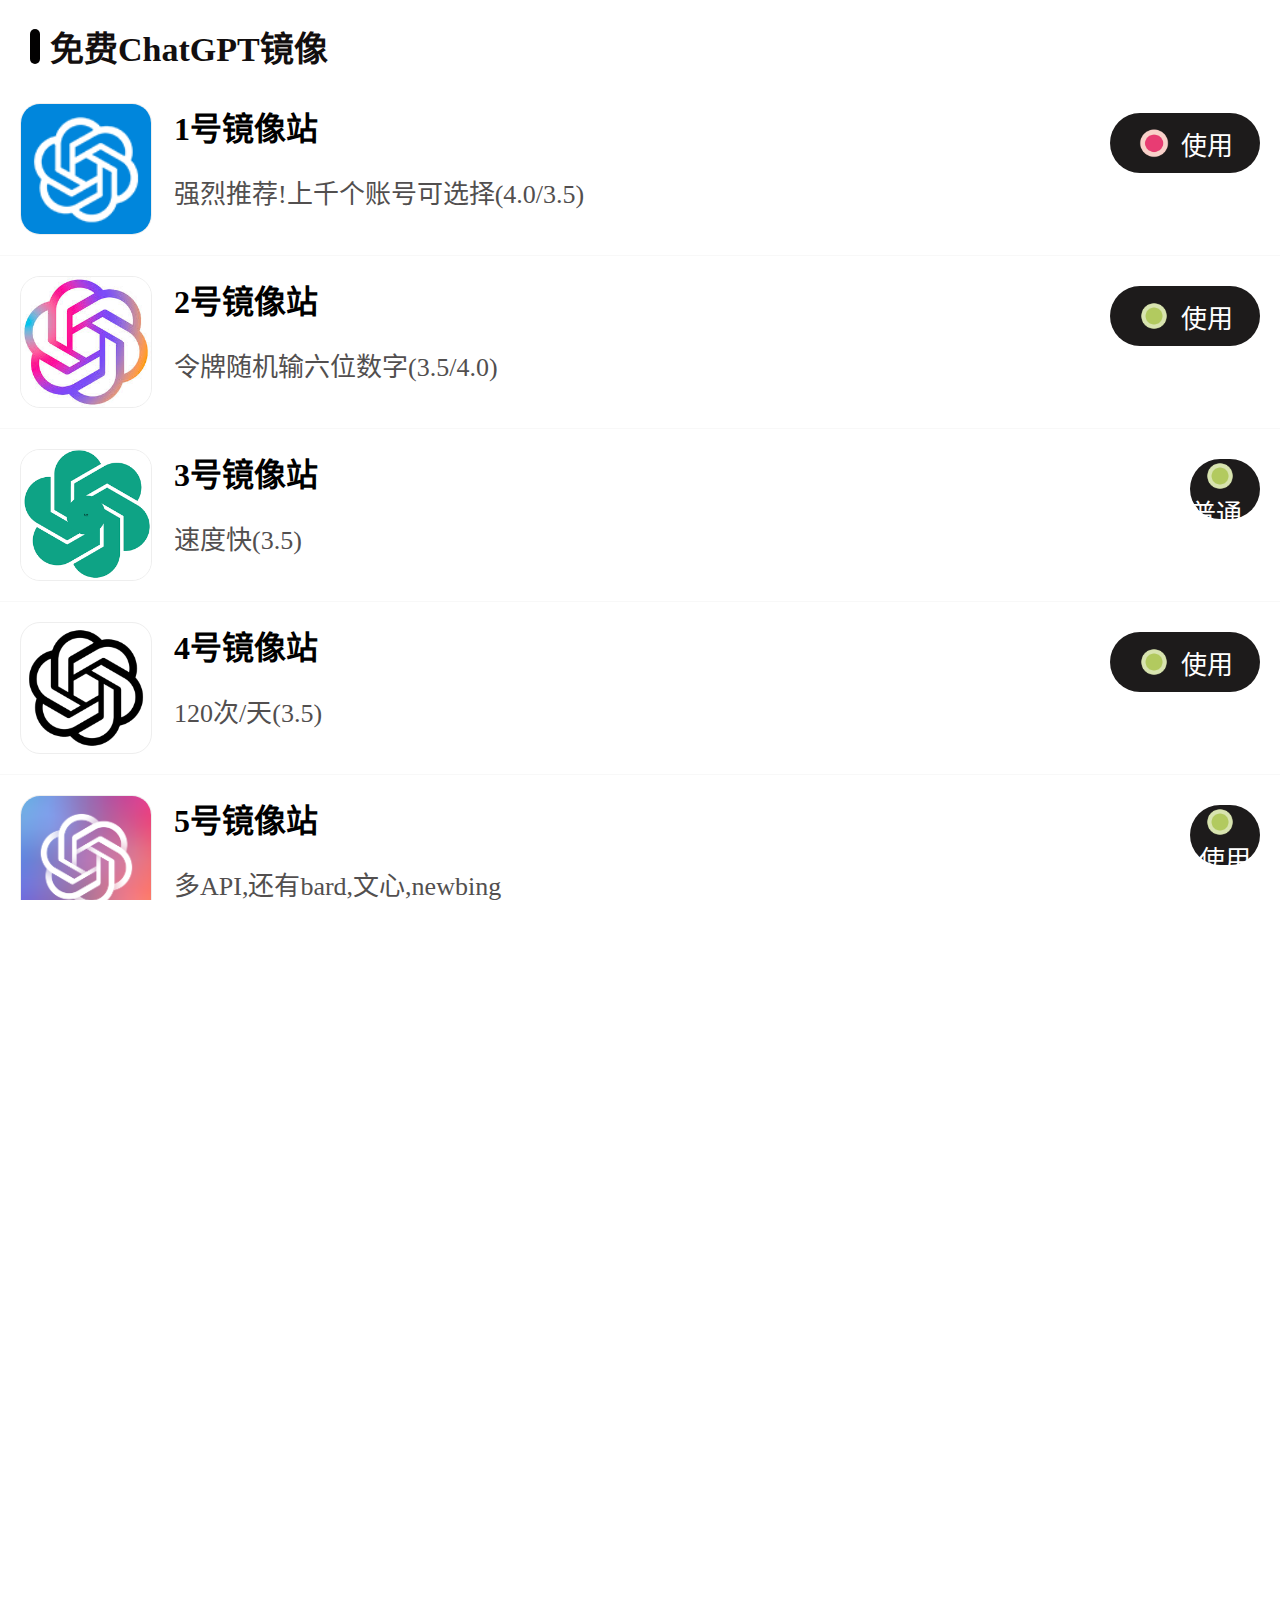
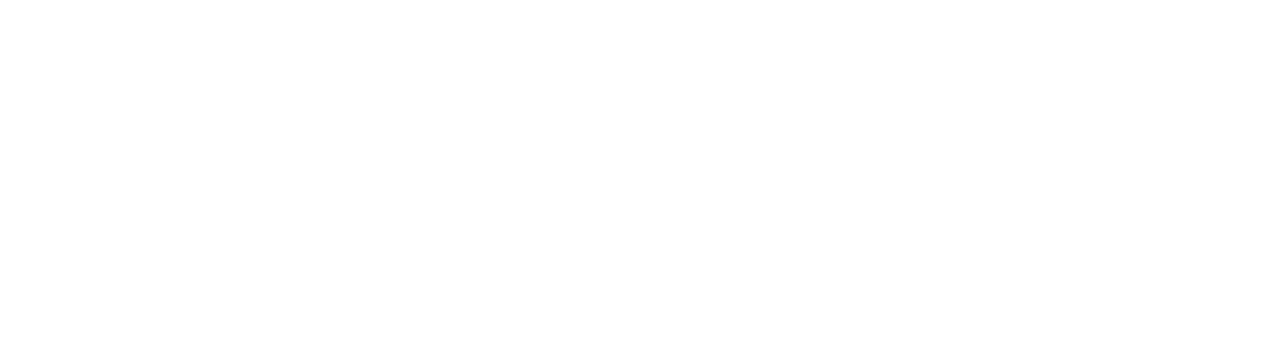
==== commit 72972073: "Add files via upload" ====
--- a/index.html
+++ b/index.html
@@ -43,7 +43,7 @@
         </div> 
         <div id="v18" class="count"></div> 
        </div> 
-       <a id="v19" class="btn-wrap" href="https://chat-shared3.zhile.io/" target="_blank"> <img id="v20" src="jpg/a.png" alt="">使用</a> 
+       <a id="v19" class="btn-wrap" href="https://chat-shared3.zhile.io/" target="_blank"> <img id="v20" src="jpg/b.png" alt="">使用</a> 
       </div> 
       <div id="v21" class="desc">
         强烈推荐!上千个账号可选择(4.0/3.5) 
@@ -194,11 +194,11 @@
         </div> 
         <div id="v71" class="count"></div> 
        </div> 
-       <a id="v72" class="btn-wrap" href="https://xx1.laogou666.com/web/?showconv=1#/" target="_blank"> <img id="v73" src="jpg/a.png" alt="">使用</a> 
+       <a id="v72" class="btn-wrap" href="https://xxx.laogou666.com/" target="_blank"> <img id="v73" src="jpg/a.png" alt="">使用</a> 
       </div> 
       <a id="v74" class="btn-wrap" href="" target="_blank"> </a> 
       <div id="v75" class="desc">
-          第一次自动通过验证(基于4.0) 
+          第一次自动通过验证(基于4.0,cloudflare) 
       </div> 
        </div> 
     </div> 
@@ -214,16 +214,17 @@
       <div id="v68" class="row1"> 
        <div id="v69" class="col-left"> 
         <div id="v70" class="name">
-          新必应2号 <div style="width:5px"> </div><button id="copyButton" onclick="copyTextToClipboard()"style="width: 90px; height: 25px; font-size: 13px;">点击复制密码</button>
-        </div> 
-        <div id="v71" class="count"></div> 
-       </div> 
-       <a id="v72" class="btn-wrap" href="https://vercel.jsdianman.eu.org/	
+          新必应2号 <div style="width:5px"> </div>
+          <!--<button id="copyButton" onclick="copyTextToClipboard()"style="width: 90px; height: 25px; font-size: 13px;">点击复制密码</button>-->
+        </div> 
+        <div id="v71" class="count"></div> 
+       </div> 
+       <a id="v72" class="btn-wrap" href="https://harry-zklcdc-go-proxy-bingai.hf.space/	
 " target="_blank"> <img id="v73" src="jpg/a.png" alt="">使用</a> 
       </div> 
       <a id="v74" class="btn-wrap" href="" target="_blank"> </a> 
       <div id="v75" class="desc">
-           密码: fishhome666 ,多服务器(基于4.0) 
+          不推荐，速度慢(基于4.0,huggingface) 
       </div> 
             
      </div> </h2> 
@@ -241,7 +242,7 @@
         </div> 
         <div id="v71" class="count"></div> 
        </div> 
-       <a id="v72" class="btn-wrap" href="https://bingai.zklcdc.xyz/web/?showconv=1#/" target="_blank"> <img id="v73" src="jpg/a.png" alt="">使用</a> 
+       <a id="v72" class="btn-wrap" href="https://bingai.zklcdc.xyz/" target="_blank"> <img id="v73" src="jpg/a.png" alt="">使用</a> 
       </div> 
       <a id="v74" class="btn-wrap" href="" target="_blank"> </a> 
       <div id="v75" class="desc">
@@ -289,7 +290,7 @@
   </div>  
  </body>   </div> </div> <p style="font-size:13px">注意:除了可连网的ChatGPT以外，数据库截止至2022年11月)。</p>
   <p style="font-size:13px">红色按钮代表不能使用，绿色按钮代表可以使用，黄色按钮代表维护中</p>
-<p style="font-size:13px;color:red;"> 本人没有任何捐赠二维码</p><p style="font-size:13px">我们不做镜像，只做镜像的搬运工</p>
+<p style="font-size:13px;color:red;"> 本人没有任何捐赠二维码</p><p style="font-size:13px">我们不做镜像，只做镜像的搬运工</p>更新时间：2024.2.3</p>
 <a style="font-size:15px;width:90vw;height:30vw" class="btn-wrap" href="https://chatglm.cn/" target="_blank">　　　　　　　　　　　　　　　　　　　　　　　　　　　　　　　　　　　　　　　　　　<p>　　　　　　　　　　chatglm　　　　　　　　　　　　　　　　　　<p>　　　　　　　　　　　　　　　　　　　　　　　　　　　　　　　　</a>
   <a style="font-size:15px;width:90vw;height:30vw" class="btn-wrap" href="ua.html" target="_blank">　　　　　　　　　　　　　　　　　　　　　　　　　　　　　　　　　　　　　　　　　　<p>　　　　　  　　  　浏览器版本检测　　　　　　　　　　　　　　　　　　<p>　　　　　　　　　　　　　　　　　　　　　　　　　　　　　　　　</a>
   
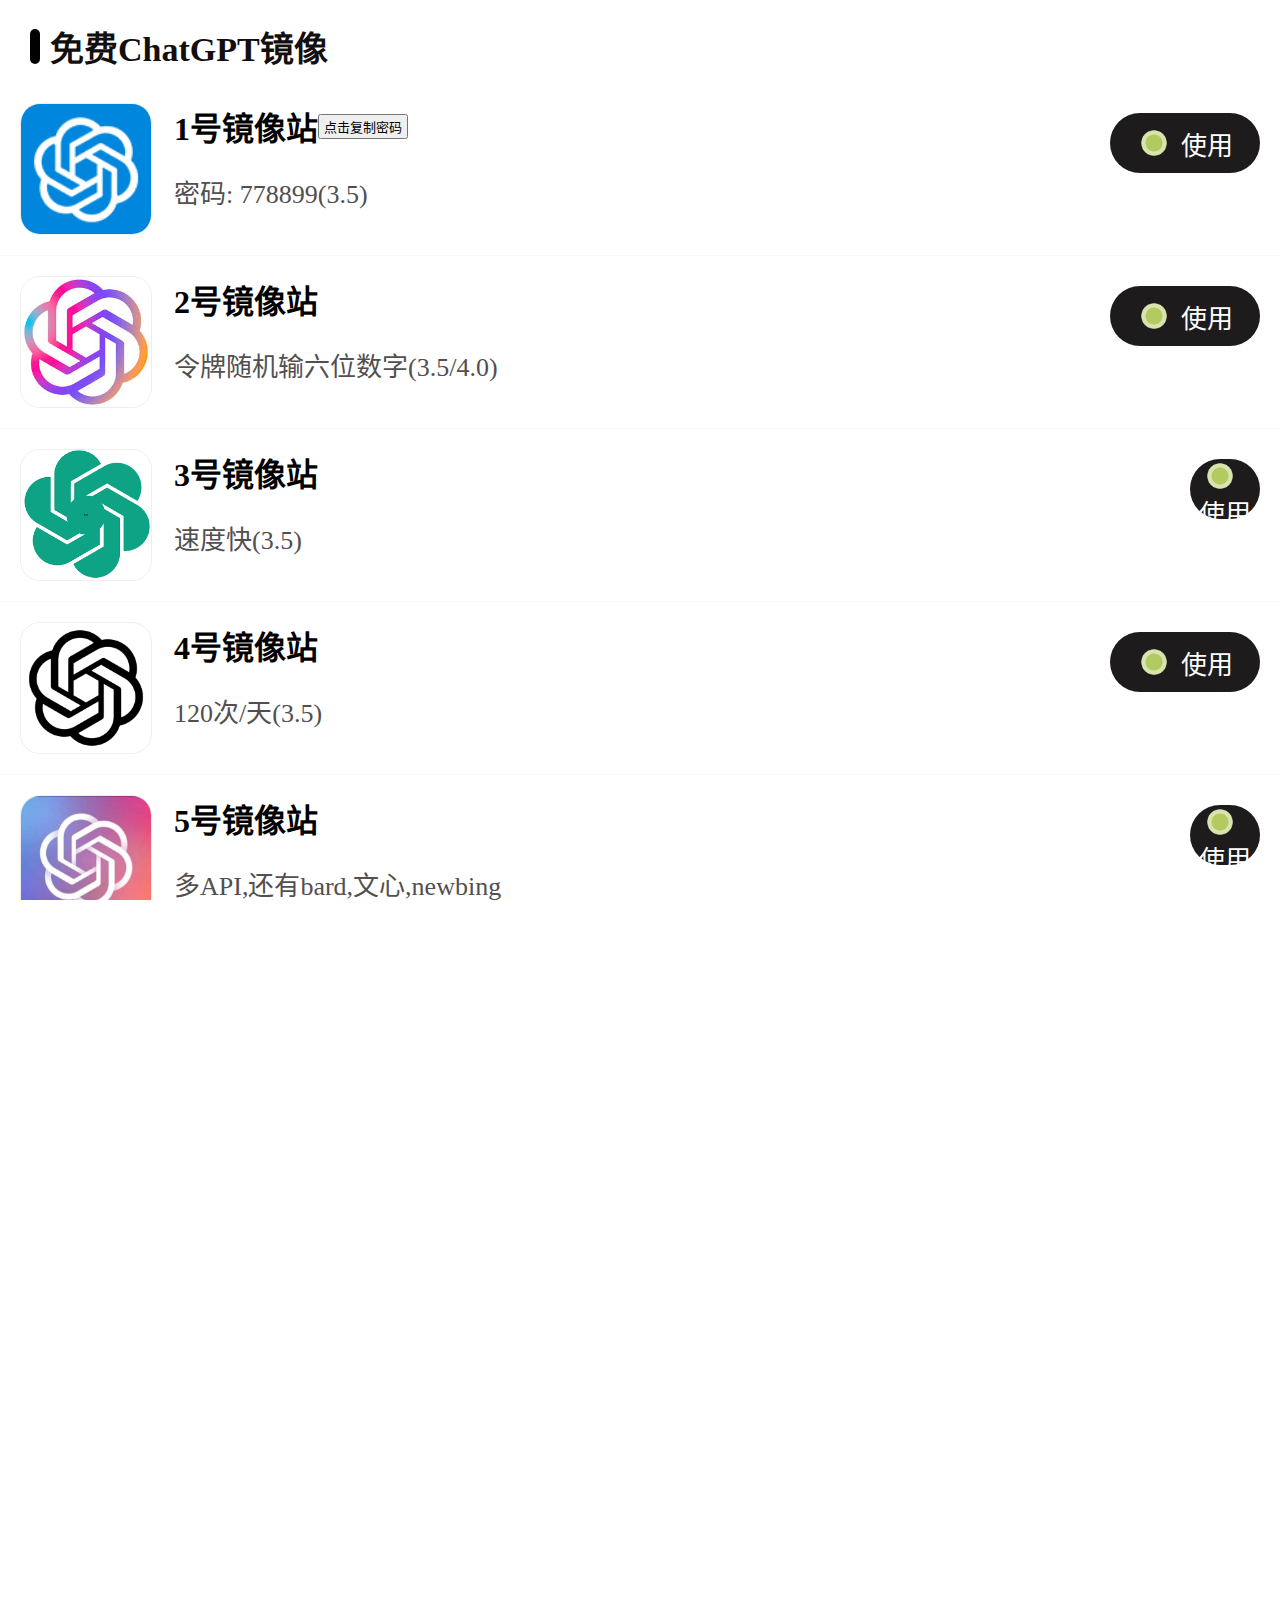
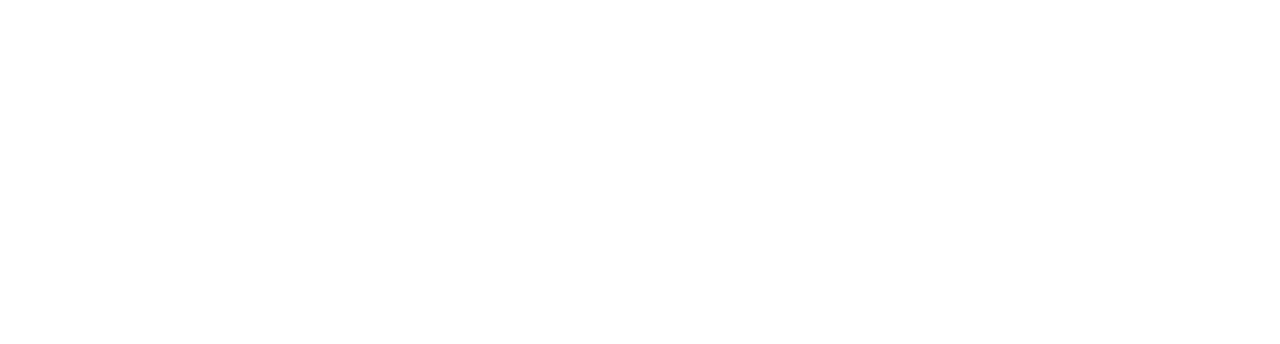
==== commit 0ce686c9: "Add files via upload" ====
--- a/index.html
+++ b/index.html
@@ -14,7 +14,24 @@
   <!-- 添加视口设置，以适应移动端屏幕 --> 
   <meta name=“viewport” content=“width=device-width, initial-scale=1.0, maximum-scale=1.0, user-scalable=0;”>
 </head>
- 
+ <style>
+        .container {
+            width: 95vw;
+         
+            padding: 10px;
+            text-align: center;
+        }
+        .button {
+            display: block;
+            margin: 0 auto;
+            background-color: white;
+            color: black;
+            padding: 10px 20px;
+            text-decoration: none;
+            border: 1px solid black;
+            border-radius: 5px;
+        }
+    </style>
  
   <div id="v3" class="main-content"> 
    <!--				<div id="v4" class="warn-wrap">
@@ -39,14 +56,15 @@
       <div id="v15" class="row1"> 
        <div id="v16" class="col-left"> 
         <div id="v17" class="name">
-          1号镜像站 
+          1号镜像站<button id="copyButton" onclick="opyTextToClipboard()"style="width: 90px; height: 25px; font-size: 13px;">点击复制密码</button>
+      
         </div> 
         <div id="v18" class="count"></div> 
        </div> 
-       <a id="v19" class="btn-wrap" href="https://chat-shared3.zhile.io/" target="_blank"> <img id="v20" src="jpg/b.png" alt="">使用</a> 
+       <a id="v19" class="btn-wrap" href="http://38.12.28.195:40021/#/chat/1002" target="_blank"> <img id="v20" src="jpg/a.png" alt="">使用</a> 
       </div> 
       <div id="v21" class="desc">
-        强烈推荐!上千个账号可选择(4.0/3.5) 
+       密码: 778899(3.5) 
       </div> 
      </div> 
     </div> 
@@ -91,7 +109,7 @@
         </div> 
         <div id="v45" class="count"></div> 
        </div> 
-       <a style="width:70px" id="v46" class="btn-wrap" href="https://chat18.aichatos.xyz/" target="_blank"> <img id="v47" src="jpg/a.png" alt="">普通版</a> 
+       <a style="width:70px" id="v46" class="btn-wrap" href="https://chat18.aichatos.xyz/" target="_blank"> <img id="v47" src="jpg/a.png" alt="">使用</a> 
       </div> 
       <a id="v48" class="btn-wrap" href="" target="_blank"> </a> 
       <div id="v49" class="desc">
@@ -172,7 +190,7 @@
       </h2> 
      
         <div id="v7" class="list-title">
-     免费新必应<div style="font-size:11px">　遇到事请一键重置</div>
+     免费新必应<div style="font-size:11px">　遇到错误一键重置 　聊天服务器选本站</div>
    </div> 
    
    
@@ -213,20 +231,20 @@
      <div id="v67" class="content"> 
       <div id="v68" class="row1"> 
        <div id="v69" class="col-left"> 
-        <div id="v70" class="name">
+                <div id="v70" class="name">
           新必应2号 <div style="width:5px"> </div>
-          <!--<button id="copyButton" onclick="copyTextToClipboard()"style="width: 90px; height: 25px; font-size: 13px;">点击复制密码</button>-->
+          <button id="copyButton" onclick="copyTextToClipboard()"style="width: 90px; height: 25px; font-size: 13px;">点击复制密码</button>
         </div> 
         <div id="v71" class="count"></div> 
        </div> 
-       <a id="v72" class="btn-wrap" href="https://harry-zklcdc-go-proxy-bingai.hf.space/	
+       <a id="v72" class="btn-wrap" href="https://bing.fishhome.link/web/#/	
 " target="_blank"> <img id="v73" src="jpg/a.png" alt="">使用</a> 
       </div> 
       <a id="v74" class="btn-wrap" href="" target="_blank"> </a> 
       <div id="v75" class="desc">
-          不推荐，速度慢(基于4.0,huggingface) 
-      </div> 
-            
+         密码:fishhome666(基于4.0) 
+      </div> 
+        
      </div> </h2> 
      </div>
       <div id="v64" class="item-wrap"> 
@@ -260,23 +278,7 @@
     
     
 
-<body onload="openPopup()">
-    <div id="popup" style="display:none; position:fixed; top:50%; left:50%; transform:translate(-50%, -50%); background-color:white; border:1px solid black; padding:10px;width:80vw">
-        <h2  style="font-size:17px">公告</h2>
-        
-        <p style="font-size:13px">注意:除了可连网的ChatGPT以外，数据库截止至2022年11月)。</p>
-  <p style="font-size:13px">红色按钮代表不能使用，绿色按钮代表可以使用，黄色按钮代表维护中</p>
-<p style="font-size:13px;color:red;"> 本人没有任何捐赠二维码</p><p style="font-size:13px">我们不做镜像，只做镜像的搬运工</p>
-
-<div style="width:20px">　</div>
-        <button onclick="closePopup()" style="width:35px;height:20px;font-size:13px">关闭</button>
-    </div>
-
-    <script src="js/1.js" type="text/javascript">
-        
-    </script>
-</body>
-    
+
     
     <div style="height:5px"></div>
   <meta name="viewport" content="width=device-width, initial-scale=1"> 
@@ -290,9 +292,11 @@
   </div>  
  </body>   </div> </div> <p style="font-size:13px">注意:除了可连网的ChatGPT以外，数据库截止至2022年11月)。</p>
   <p style="font-size:13px">红色按钮代表不能使用，绿色按钮代表可以使用，黄色按钮代表维护中</p>
-<p style="font-size:13px;color:red;"> 本人没有任何捐赠二维码</p><p style="font-size:13px">我们不做镜像，只做镜像的搬运工</p>更新时间：2024.2.3</p>
-<a style="font-size:15px;width:90vw;height:30vw" class="btn-wrap" href="https://chatglm.cn/" target="_blank">　　　　　　　　　　　　　　　　　　　　　　　　　　　　　　　　　　　　　　　　　　<p>　　　　　　　　　　chatglm　　　　　　　　　　　　　　　　　　<p>　　　　　　　　　　　　　　　　　　　　　　　　　　　　　　　　</a>
-  <a style="font-size:15px;width:90vw;height:30vw" class="btn-wrap" href="ua.html" target="_blank">　　　　　　　　　　　　　　　　　　　　　　　　　　　　　　　　　　　　　　　　　　<p>　　　　　  　　  　浏览器版本检测　　　　　　　　　　　　　　　　　　<p>　　　　　　　　　　　　　　　　　　　　　　　　　　　　　　　　</a>
-  
+<p style="font-size:13px;color:red;"> 本人没有任何捐赠二维码,与网站上任何付费项目没有关系</p><p style="font-size:13px">我们不做镜像，只做镜像的搬运工</p>bilibili账号: -580-_qwer</p>更新时间：2024.2.7</p>
+
+<div class="container">
+        <a style="font-size:15px" href="https://chatglm.cn" class="button">chatglm(注册后免费)</a>
+    </div>
+
 <!-- <button onclick="location.href='test.html'">测试专用</button>>
 </html>